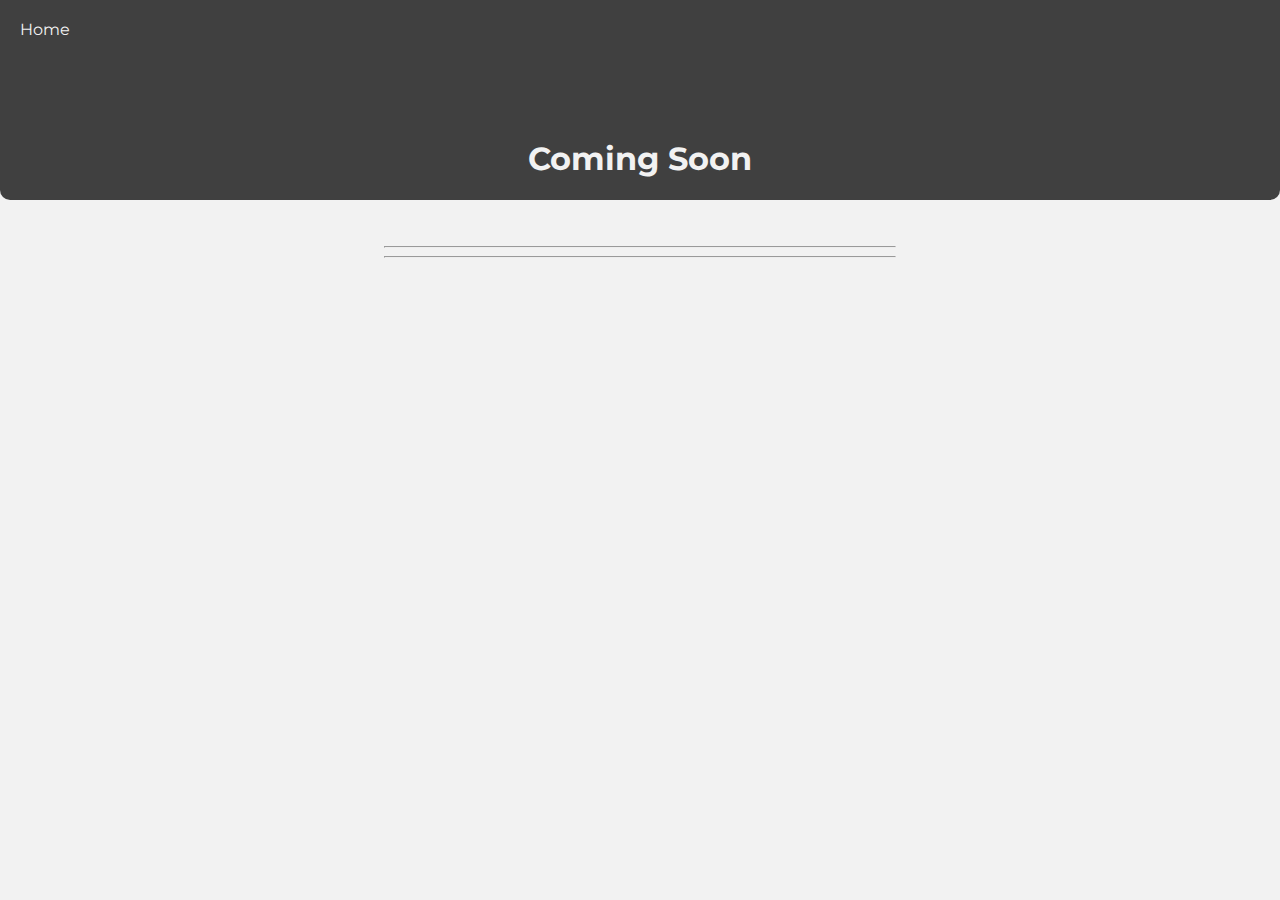
==== Project/project.html @ cab89d86 "P: skeleton of the website done" ====
<!DOCTYPE html>
<html lang="en" dir="ltr">
  <head>
    <meta charset="utf-8" />
    <title>Coming soon</title>
    <link rel="stylesheet" type="text/css" href="css/style.css" />
    <link rel="icon" type="image/x-icon" href="/assets/favicon.png">

    <link href="https://fonts.googleapis.com/css2?family=Montserrat&display=swap" rel="stylesheet"> 
    
  </head>
    <body>
        <header>
            <div class="home-btn">
                <a class="home" href="index.html">Home</a>
            </div>
            <h1>Coming Soon</h1>
        </header>

        <div class="main">
            <br><br>
            <hr><hr>
            <br><br>

        </div>

    </body>
</html>
---- Project/css/style.css ----
body{
    margin: 0px;
    background-color: #f2f2f2;
    color: #404040;

    font-family: 'Montserrat', sans-serif;
}

header {
    height: 200px;
    background-color: #404040;
    color: #f2f2f2;
    border-radius: 0px 0px 10px 10px;
}

header h1{
    line-height: 200px;
    margin-top: 0px;
    text-align: center;
}

.main{
    width: 40%;
    margin-left: auto;
    margin-right: auto;
}


h2{
    margin-top: 2rem;
    margin-bottom: 1.5rem;
}

p{
    font-size: 1.1rem;
    line-height: 1.7rem;
}

img{
    width: 700px;
    display: block;
    margin-left: auto;
    margin-right: auto;
}

.images{
    text-align: center;
}

a{
    color: #404040;
    text-decoration: none;
    cursor: pointer;
  
}

.section-box{
    width: 80%;
    margin-left: auto;
    margin-right: auto;
    border: 1px solid #404040;
    border-radius: 10px;
    text-align: center;
}

.section-box:hover{
    border: 2px solid #000000;
    color: #000000;
}

.home-btn{
    padding: 20px;
}

.home{
    color: #f2f2f2;
}
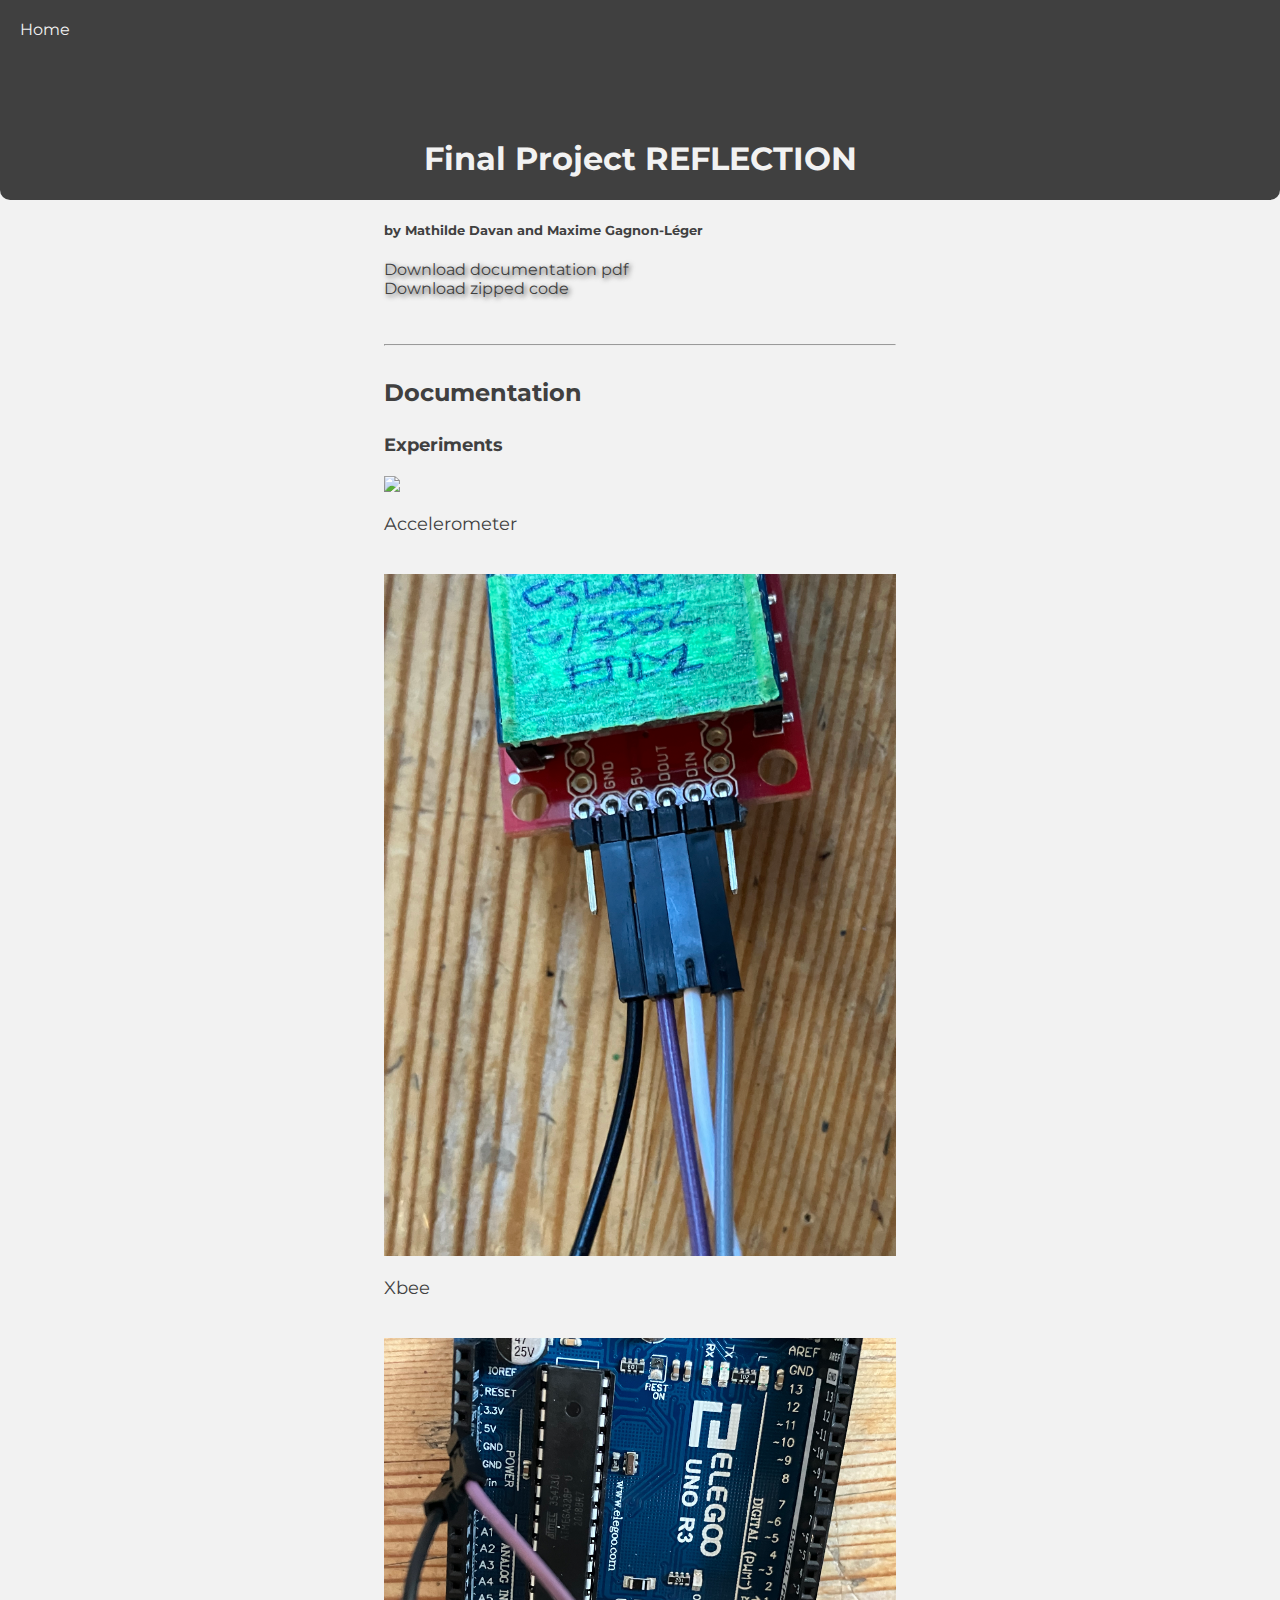
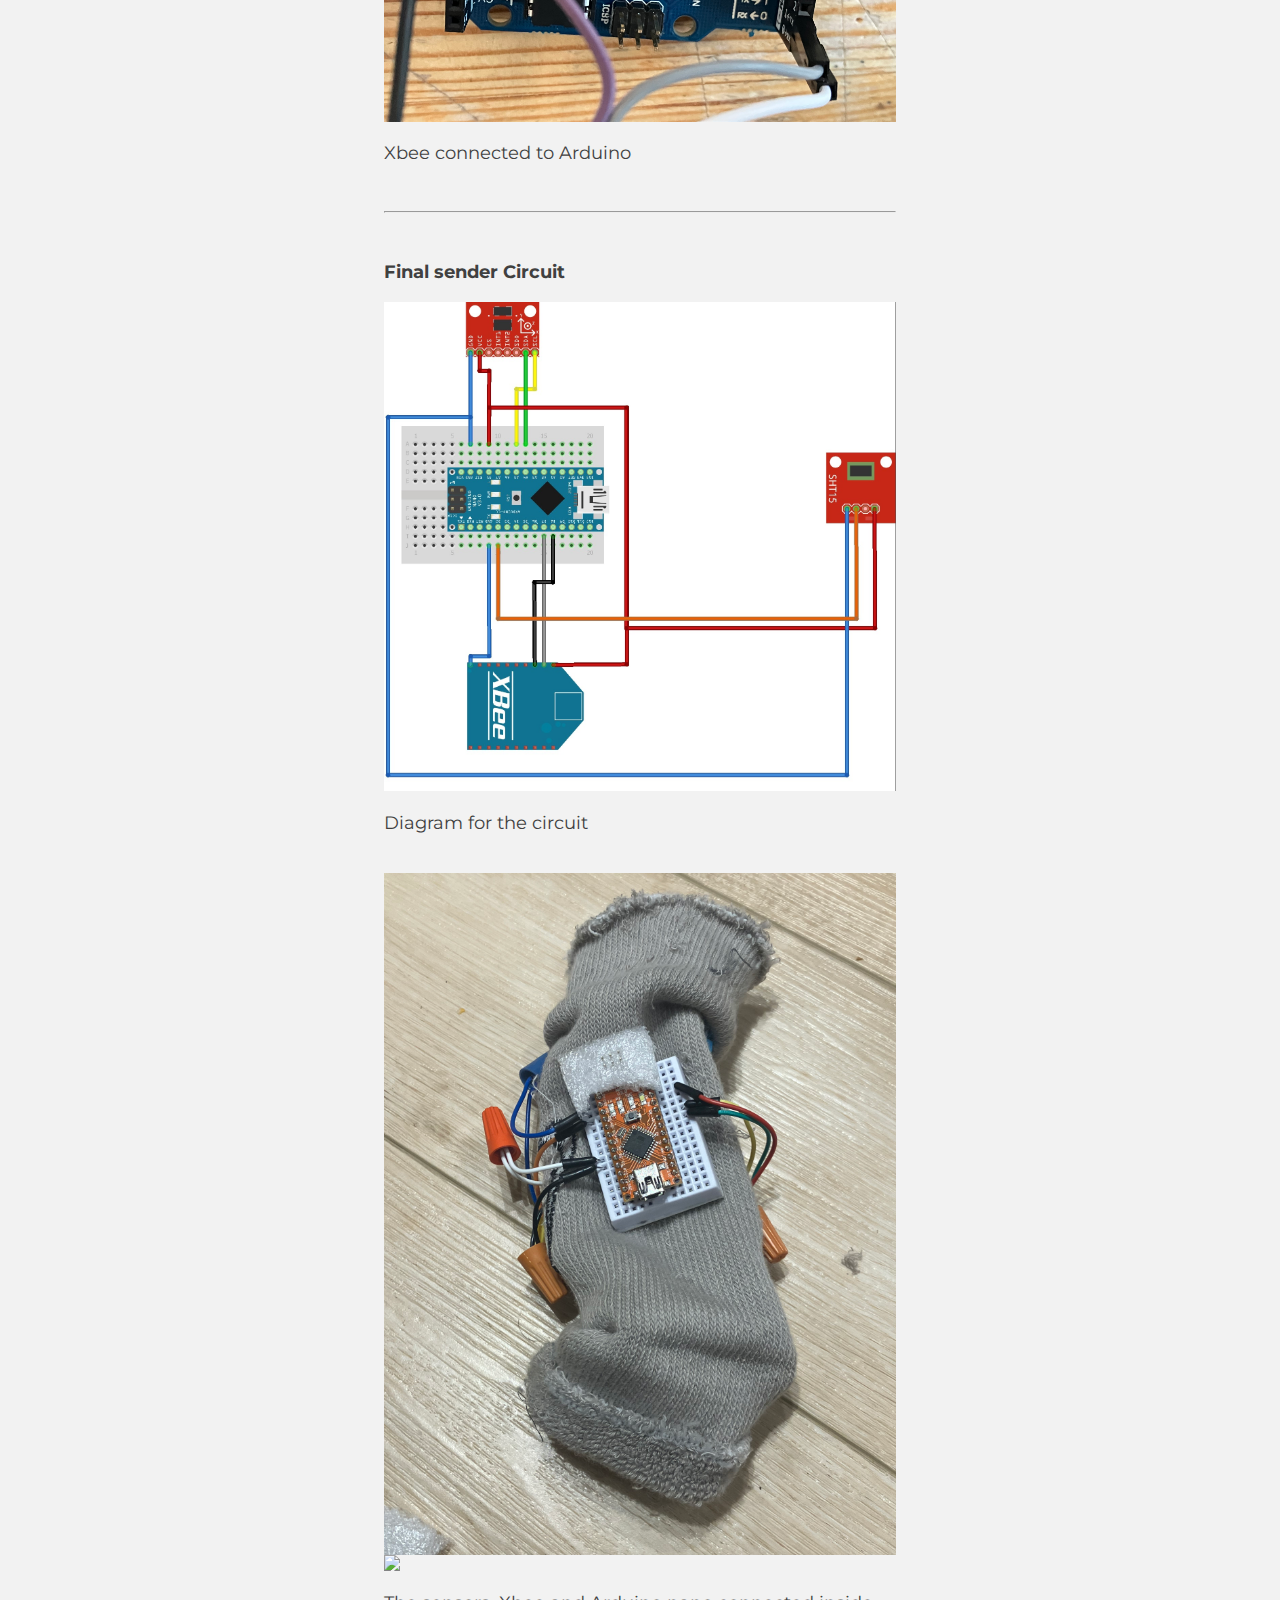
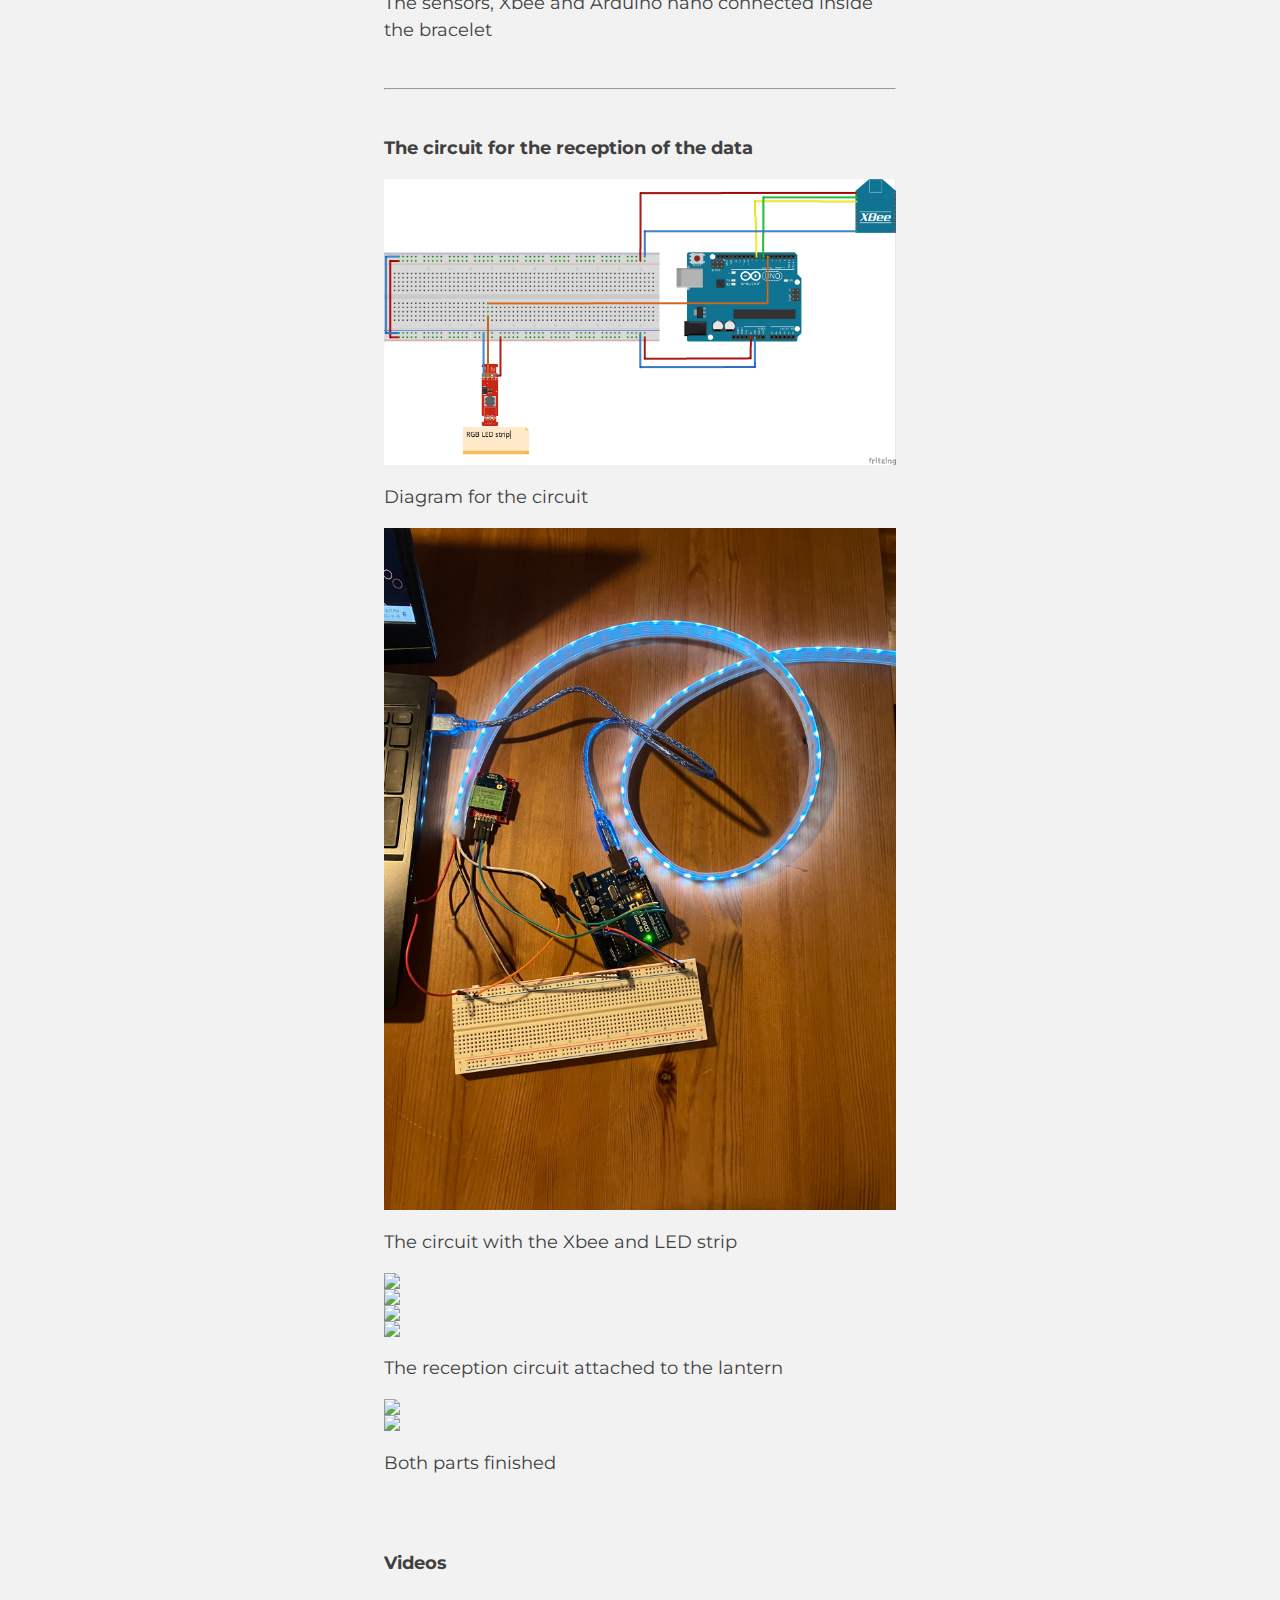
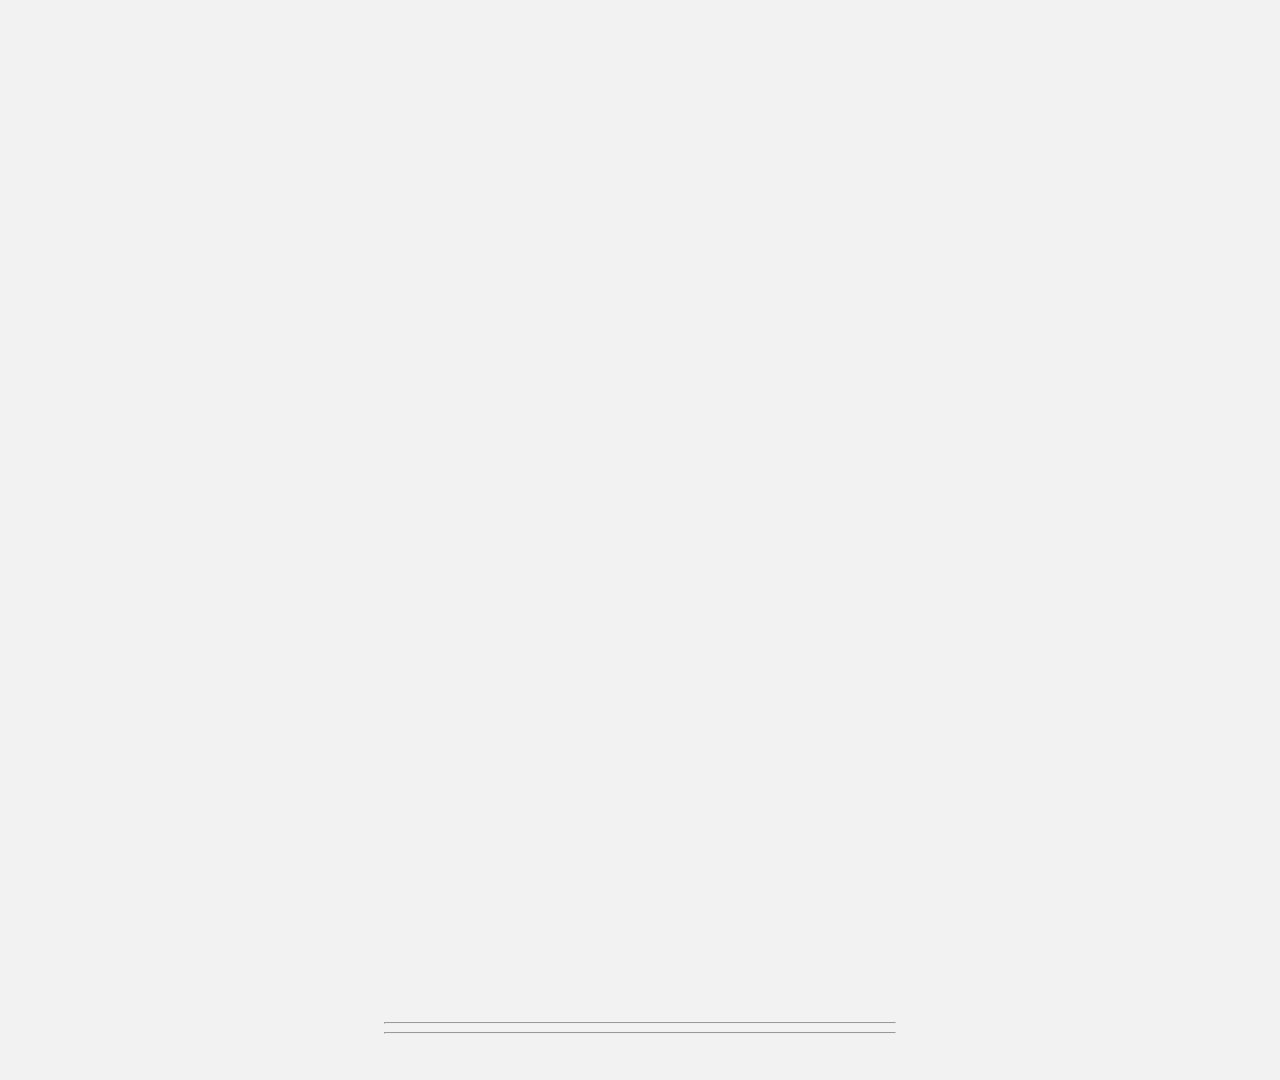
==== commit 0f71cf55: "Project: Added final documentation" ====
--- a/Project/project.html
+++ b/Project/project.html
@@ -2,7 +2,7 @@
 <html lang="en" dir="ltr">
   <head>
     <meta charset="utf-8" />
-    <title>Coming soon</title>
+    <title>Final Project</title>
     <link rel="stylesheet" type="text/css" href="css/style.css" />
     <link rel="icon" type="image/x-icon" href="/assets/favicon.png">
 
@@ -14,15 +14,70 @@
             <div class="home-btn">
                 <a class="home" href="index.html">Home</a>
             </div>
-            <h1>Coming Soon</h1>
+            <h1>Final Project REFLECTION</h1>
         </header>
 
         <div class="main">
+            <h5>by Mathilde Davan and Maxime Gagnon-L&#233;ger</h5>
+            <a class="links" href="assets/project/Final-doc_Mathilde-Davan_Max-Gagnon-Leger.pdf" download>Download documentation pdf</a>
+            <br>
+            <a class="links" href="assets/project/Code.zip" download>Download zipped code</a>
+            <br><br><br><hr>
+            <h2>Documentation</h2>
+            <h3>Experiments</h3>
+            <div class="images">
+                <img class="rotate" src="assets/New folder/prototype/photos/IMG_1251.JPG">
+                <p>Accelerometer</p>
+                <br>
+                <img class="rotate" src="assets/New folder/prototype/photos/IMG_1253.JPG">
+                <p>Xbee</p>
+                <br>
+                <img class="rotate" src="assets/New folder/prototype/photos/IMG_1254.JPG">
+                <p>Xbee connected to Arduino</p>
+                <br>
+
+                <hr>
+                <br>
+                <h3>Final sender Circuit</h3>
+
+                <img class="rotate" src="assets/project/sender_diagram.jpg">
+                <p>Diagram for the circuit</p>
+                <br>
+                <img class="rotate" src="assets/project/IMG_1442.JPG">
+                <img class="rotate" src="assets/project/IMG_1443.JPG">
+                <p>The sensors, Xbee and Arduino nano connected inside the bracelet</p>
+                <br>
+
+                <hr>
+                <br>
+                <h3>The circuit for the reception of the data</h3>
+
+                <img class="rotate" src="assets/project/receiver-diagram.jpg">
+                <p>Diagram for the circuit</p>
+                <img class="rotate" src="assets/project/IMG_1428.JPG">
+                <p>The circuit with the Xbee and LED strip</p>
+                <img class="rotate" src="assets/project/IMG_1459.JPG">
+                <img class="rotate" src="assets/project/IMG_1460.JPG">
+                <img class="rotate" src="assets/project/IMG_1463.JPG">
+                <img class="rotate" src="assets/project/IMG_1458.JPG">
+                <p>The reception circuit attached to the lantern</p>
+                <img class="rotate" src="assets/project/IMG_1456.JPG">
+                <img class="rotate" src="assets/project/IMG_1457.JPG">
+                <p>Both parts finished</p>
+
+                <br>
+                <br>
+                <h3>Videos</h3>
+
+                <iframe width="866" height="487" src="https://www.youtube.com/watch?v=r0Z-E_I2t7w" title="Reflection Prototype" frameborder="0" allow="accelerometer; autoplay; clipboard-write; encrypted-media; gyroscope; picture-in-picture" allowfullscreen></iframe>
+                <iframe width="866" height="487" src="https://www.youtube.com/watch?v=poxOFD6q1sU" title="Reflection Prototype" frameborder="0" allow="accelerometer; autoplay; clipboard-write; encrypted-media; gyroscope; picture-in-picture" allowfullscreen></iframe>
+            
+            </div>
+
             <br><br>
             <hr><hr>
             <br><br>
 
         </div>
-
     </body>
 </html>--- a/Project/css/style.css
+++ b/Project/css/style.css
@@ -31,20 +31,22 @@
     margin-bottom: 1.5rem;
 }
 
-p{
+p, h3{
     font-size: 1.1rem;
     line-height: 1.7rem;
 }
 
+/* .rotate{
+    transform: rotate(-90deg);
+    /* margin-top: -70; */
+    /* width: 70%; */
+/* }  */
+
 img{
-    width: 700px;
+    width: 100%;
     display: block;
     margin-left: auto;
     margin-right: auto;
-}
-
-.images{
-    text-align: center;
 }
 
 a{
@@ -74,4 +76,31 @@
 
 .home{
     color: #f2f2f2;
-}+}
+
+.bold{
+    font-weight: bolder;
+}
+
+.tiny-images{
+    /* display: block;
+    margin-left: auto;
+    margin-right: auto; */
+    float: left;
+    width: 20%;
+}
+
+.mirror-images{
+    float: left;
+    width: 50%;
+}
+
+.links{
+    text-shadow: 2px 2px 5px #404040;
+}
+
+.links:hover{
+    color: #000000;
+    text-shadow: 2px 2px 5px #000000;
+}
+
